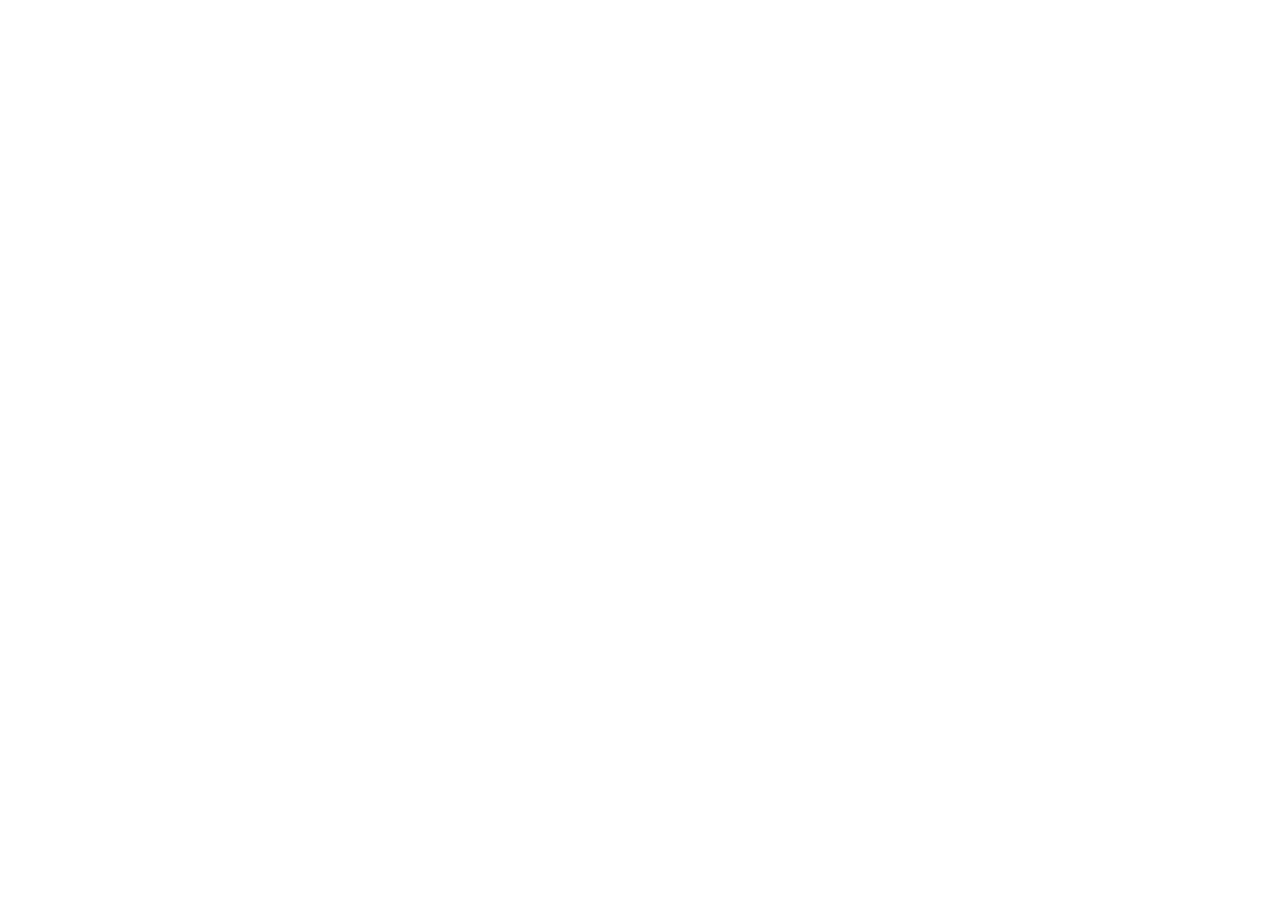
==== index.html @ 72eb80d7 "Update index.html" ====
<html>

<head>
    <title>Jagapathi Gondi</title>
    <script type="text/javascript" src="https://ajax.googleapis.com/ajax/libs/jquery/1.4.2/jquery.min.js"></script>
    <link rel="stylesheet" type="text/css" href="index.css">
    <meta name="viewport" content="width=device-width, initial-scale=1.0">
    <meta name="description" content="Jagapathi Gondi (gondhijagapathi@gmail.com), software engineer at cerner lives in banagalore currently working on java , javascript , REST ">
    <meta name="google-site-verification" content="YveVCn2gBjDmApZItZTZ3TU7DjjAds37DanywRR4eD8" />
</head>

<body>
    <script type="text/javascript" src="index.js">
    </script>
    <div id="console"></div>

    </script>
</body>

</html>
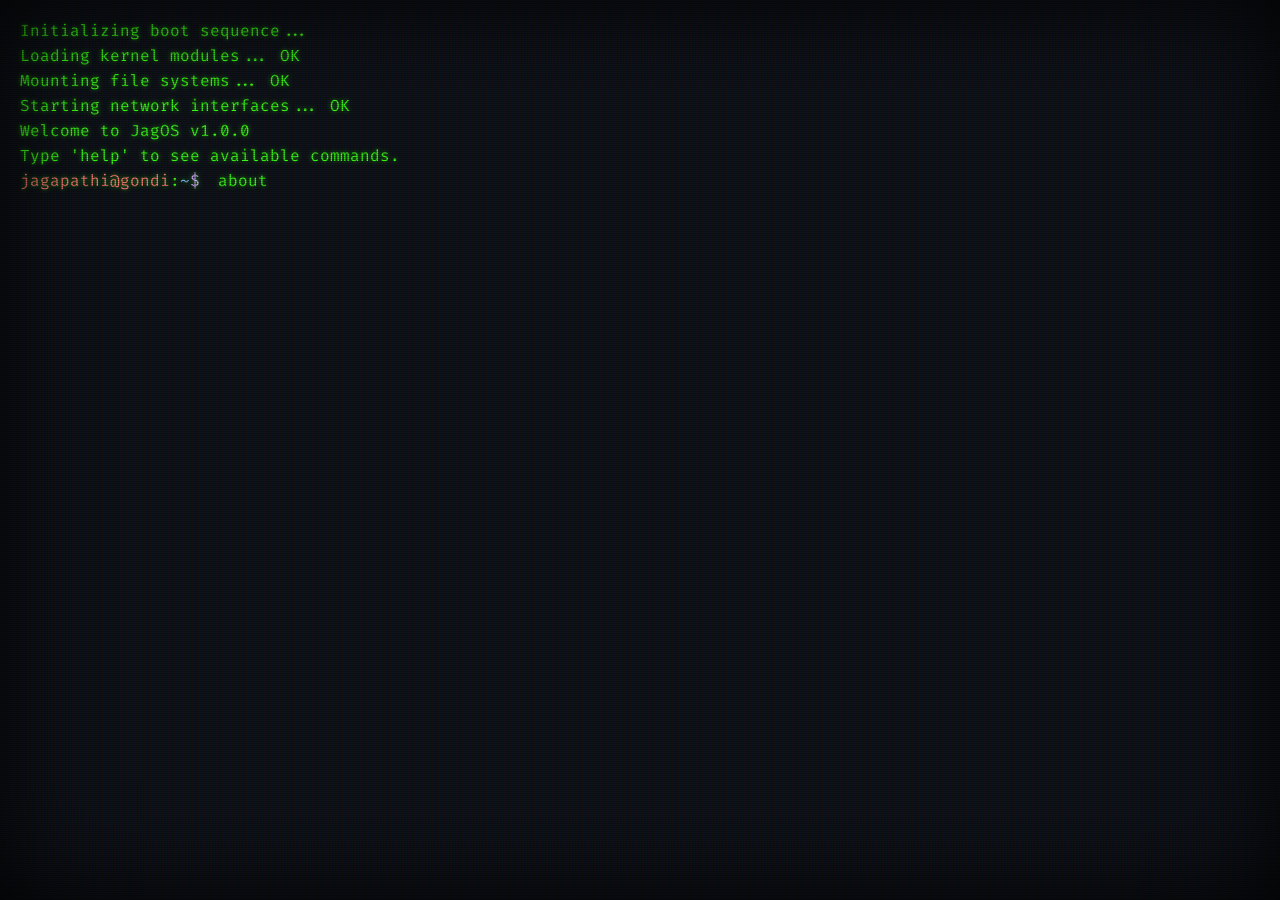
==== commit 23a3aaac: "feat: revamp profile into interactive terminal emulator with custom commands and animations" ====
--- a/index.html
+++ b/index.html
@@ -1,20 +1,50 @@
-<html>
-
+<!DOCTYPE html>
+<html lang="en">
 <head>
     <title>Jagapathi Gondi</title>
-    <script type="text/javascript" src="https://ajax.googleapis.com/ajax/libs/jquery/1.4.2/jquery.min.js"></script>
+    <meta charset="UTF-8">
+    <meta name="viewport" content="width=device-width, initial-scale=1.0">
+    <meta name="description" content="Profile of Jagapathi Gondi (gondhijagapathi@gmail.com), software engineer at Cerner, Bangalore India, working on JavaScript, java, REST">
+    <meta name="theme-color" content="#0d1117">
+    
+    <link rel="apple-touch-icon" sizes="57x57" href="/favicon/apple-icon-57x57.png">
+    <link rel="apple-touch-icon" sizes="60x60" href="/favicon/apple-icon-60x60.png">
+    <link rel="apple-touch-icon" sizes="72x72" href="/favicon/apple-icon-72x72.png">
+    <link rel="apple-touch-icon" sizes="76x76" href="/favicon/apple-icon-76x76.png">
+    <link rel="apple-touch-icon" sizes="114x114" href="/favicon/apple-icon-114x114.png">
+    <link rel="apple-touch-icon" sizes="120x120" href="/favicon/apple-icon-120x120.png">
+    <link rel="apple-touch-icon" sizes="144x144" href="/favicon/apple-icon-144x144.png">
+    <link rel="apple-touch-icon" sizes="152x152" href="/favicon/apple-icon-152x152.png">
+    <link rel="apple-touch-icon" sizes="180x180" href="/favicon/apple-icon-180x180.png">
+    <link rel="icon" type="image/png" sizes="192x192"  href="/favicon/android-icon-192x192.png">
+    <link rel="icon" type="image/png" sizes="32x32" href="/favicon/favicon-32x32.png">
+    <link rel="icon" type="image/png" sizes="96x96" href="/favicon/favicon-96x96.png">
+    <link rel="icon" type="image/png" sizes="16x16" href="/favicon/favicon-16x16.png">
+    <link rel="manifest" href="/favicon/manifest.json">
+    <meta name="msapplication-TileColor" content="#0d1117">
+    <meta name="msapplication-TileImage" content="/favicon/ms-icon-144x144.png">
+    
+    <!-- Global site tag (gtag.js) - Google Analytics -->
+    <script async src="https://www.googletagmanager.com/gtag/js?id=G-3LMJMBY6JF"></script>
+    <script>
+        window.dataLayer = window.dataLayer || [];
+        function gtag(){dataLayer.push(arguments);}
+        gtag('js', new Date());
+        gtag('config', 'G-3LMJMBY6JF');
+    </script>
     <link rel="stylesheet" type="text/css" href="index.css">
-    <meta name="viewport" content="width=device-width, initial-scale=1.0">
-    <meta name="description" content="Jagapathi Gondi (gondhijagapathi@gmail.com), software engineer at cerner lives in banagalore currently working on java , javascript , REST ">
-    <meta name="google-site-verification" content="YveVCn2gBjDmApZItZTZ3TU7DjjAds37DanywRR4eD8" />
 </head>
-
-<body>
-    <script type="text/javascript" src="index.js">
-    </script>
-    <div id="console"></div>
-
-    </script>
+<body class="crt">
+    <div id="terminal" role="log" aria-live="polite">
+        <div id="output"></div>
+        <div class="prompt" id="prompt-container" style="display: none;">
+            <span class="prompt-prefix">
+                <span class="prompt-user">jagapathi@gondi</span>:<span class="prompt-dir">~</span><span class="prompt-char">$</span>
+            </span>
+            <input type="text" id="cmd-input" autocomplete="off" spellcheck="false" autofocus aria-label="Terminal input">
+        </div>
+    </div>
+    <script src="data.js"></script>
+    <script src="index.js"></script>
 </body>
-
 </html>
--- a/index.css
+++ b/index.css
@@ -0,0 +1,132 @@
+@import url('https://fonts.googleapis.com/css2?family=Fira+Code:wght@400;700&display=swap');
+
+:root {
+  --bg-color: #0d1117;
+  --text-color: #39ff14; /* Matrix green */
+  --glow-color: rgba(57, 255, 20, 0.6);
+  --prompt-user: #ff7b72;
+  --prompt-dir: #79c0ff;
+  --prompt-char: #d2a8ff;
+  --link-color: #58a6ff;
+}
+
+body, html {
+  margin: 0;
+  padding: 0;
+  height: 100%;
+  background-color: var(--bg-color);
+  color: var(--text-color);
+  font-family: 'Fira Code', monospace;
+  font-size: 16px;
+  overflow: hidden; /* terminal handles scroll */
+}
+
+/* CRT Screen Effects */
+.crt::before {
+  content: " ";
+  display: block;
+  position: absolute;
+  top: 0;
+  left: 0;
+  bottom: 0;
+  right: 0;
+  background: linear-gradient(rgba(18, 16, 16, 0) 50%, rgba(0, 0, 0, 0.25) 50%), linear-gradient(90deg, rgba(255, 0, 0, 0.06), rgba(0, 255, 0, 0.02), rgba(0, 0, 255, 0.06));
+  z-index: 2;
+  background-size: 100% 2px, 3px 100%;
+  pointer-events: none;
+}
+
+.crt::after {
+  content: " ";
+  display: block;
+  position: absolute;
+  top: 0;
+  left: 0;
+  bottom: 0;
+  right: 0;
+  box-shadow: inset 0 0 100px rgba(0,0,0,0.9);
+  z-index: 2;
+  pointer-events: none;
+}
+
+#terminal {
+  padding: 20px;
+  height: 100%;
+  box-sizing: border-box;
+  overflow-y: auto;
+  scrollbar-width: none; /* Firefox */
+  -ms-overflow-style: none; /* IE/Edge */
+  text-shadow: 0 0 5px var(--glow-color);
+  position: relative;
+  z-index: 1;
+}
+
+#terminal::-webkit-scrollbar {
+  display: none; /* Safari/Chrome/Opera */
+}
+
+.hacked {
+  animation: hack-glitch 0.15s linear infinite !important;
+  color: #ff0000 !important;
+  text-shadow: 0 0 10px #ff0000 !important;
+}
+
+@keyframes hack-glitch {
+  0% { transform: translate(3px, 3px) skewX(2deg); filter: invert(1) contrast(200%); }
+  25% { transform: translate(-3px, -2px) skewX(-3deg); filter: invert(0); }
+  50% { transform: translate(0px, 5px) skewX(5deg); filter: invert(1) hue-rotate(90deg); }
+  75% { transform: translate(4px, -2px) skewX(-5deg); filter: invert(0); }
+  100% { transform: translate(0px, 0px) skewX(0deg); filter: invert(1); }
+}
+
+#output {
+  white-space: pre-wrap;
+  word-wrap: break-word;
+}
+
+#output div {
+  margin-bottom: 4px;
+}
+
+a {
+  color: var(--link-color);
+  text-decoration: none;
+  text-shadow: 0 0 5px rgba(88, 166, 255, 0.6);
+}
+
+a:hover {
+  text-decoration: underline;
+}
+
+.prompt {
+  display: flex;
+  align-items: center;
+  margin-top: 10px;
+  padding-bottom: 40px; /* buffer for bottom */
+}
+
+.prompt-prefix {
+  margin-right: 8px;
+  white-space: nowrap;
+}
+
+.prompt-user { color: var(--prompt-user); }
+.prompt-dir { color: var(--prompt-dir); }
+.prompt-char { color: var(--prompt-char); }
+
+#cmd-input {
+  background: transparent;
+  border: none;
+  color: var(--text-color);
+  font-family: 'Fira Code', monospace;
+  font-size: 16px;
+  flex-grow: 1;
+  outline: none;
+  text-shadow: 0 0 5px var(--glow-color);
+}
+
+@media (max-width: 600px) {
+  #terminal { padding: 10px; }
+  body, html { font-size: 14px; }
+  #cmd-input { font-size: 14px; }
+}
